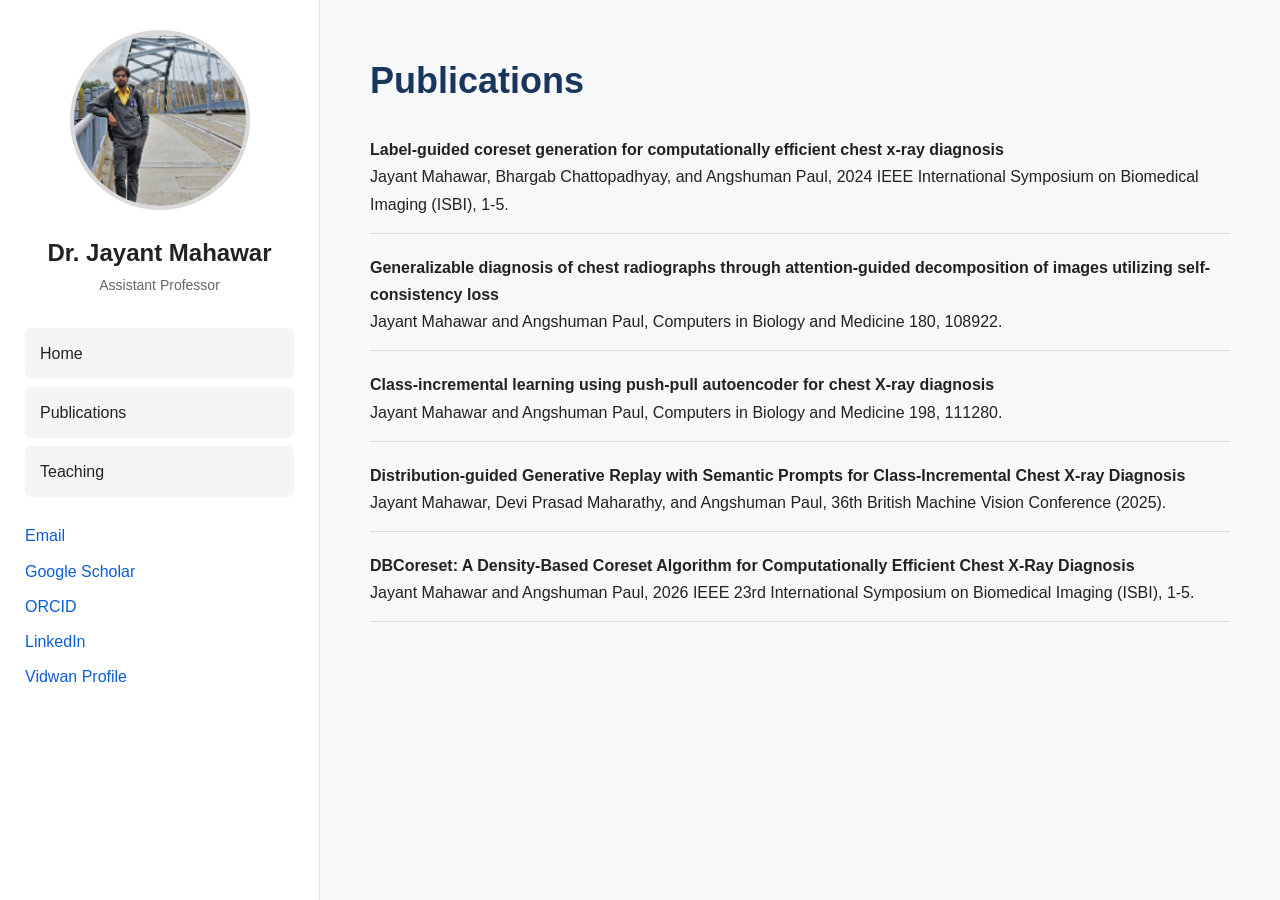
==== publications.html @ c4fa8ae0 "Update publications.html" ====
<!DOCTYPE html>
<html lang="en">
<head>
<meta charset="UTF-8">
<meta name="viewport" content="width=device-width, initial-scale=1.0">
<title>Publications</title>

<link rel="stylesheet" href="css/style.css">
</head>

<body>

<button class="menu-toggle" onclick="toggleSidebar()">
    ☰
</button>

<div class="overlay" id="overlay" onclick="closeSidebar()"></div>

<div class="container">

    <aside class="sidebar">

        <button class="close-btn" onclick="closeSidebar()">✕</button>

        <div class="profile">
            <img src="images/profile.jpg" alt="Profile Picture">
            <h2>Dr. Jayant Mahawar</h2>
            <p>Assistant Professor</p>
        </div>

        <nav class="nav-links">
            <a href="index.html">Home</a>
            <a href="publications.html">Publications</a>
            <a href="teaching.html">Teaching</a>
        </nav>
        
        <div class="contact-section">

            <div class="contact-links">

                <a href="mailto:mahawar.2@alumni.iitj.ac.in">
                    Email
                </a>

                <a href="https://scholar.google.com/citations?user=KlMZ7QMAAAAJ" target="_blank">
                    Google Scholar
                </a>

                <a href="https://orcid.org/0009-0009-7027-000X" target="_blank">
                    ORCID
                </a>

                <a href="https://in.linkedin.com/in/jayant-mahawar-14567b105" target="_blank">
                    LinkedIn
                </a>

                <a href="https://vidwan.inflibnet.ac.in/profile/714711" target="_blank">
                    Vidwan Profile
                </a>

            </div>

        </div>

    </aside>

    <main class="main-content">

        <h1 class="page-title">Publications</h1>

        <div class="publication-item">
            <strong>Label-guided coreset generation for computationally efficient chest x-ray diagnosis</strong><br>
            Jayant Mahawar, Bhargab Chattopadhyay, and Angshuman Paul, 2024 IEEE International Symposium on Biomedical Imaging (ISBI), 1-5.
        </div>

        <div class="publication-item">
            <strong>Generalizable diagnosis of chest radiographs through attention-guided decomposition of images utilizing self-consistency loss</strong><br>
            Jayant Mahawar and Angshuman Paul, Computers in Biology and Medicine 180, 108922.
        </div>

        <div class="publication-item">
            <strong>Class-incremental learning using push-pull autoencoder for chest X-ray diagnosis</strong><br>
            Jayant Mahawar and Angshuman Paul, Computers in Biology and Medicine 198, 111280.
        </div>

        <div class="publication-item">
            <strong>Distribution-guided Generative Replay with Semantic Prompts for Class-Incremental Chest X-ray Diagnosis</strong><br>
            Jayant Mahawar, Devi Prasad Maharathy, and Angshuman Paul, 36th British Machine Vision Conference (2025).
        </div>

        <div class="publication-item">
            <strong>DBCoreset: A Density-Based Coreset Algorithm for Computationally Efficient Chest X-Ray Diagnosis</strong><br>
            Jayant Mahawar and Angshuman Paul, 2026 IEEE 23rd International Symposium on Biomedical Imaging (ISBI), 1-5.
        </div>

    </main>

</div>

<script>

function toggleSidebar() {

    document
        .querySelector('.sidebar')
        .classList.toggle('active');

    document
        .getElementById('overlay')
        .classList.toggle('active');
}

function closeSidebar() {

    document
        .querySelector('.sidebar')
        .classList.remove('active');

    document
        .getElementById('overlay')
        .classList.remove('active');
}

</script>

</body>
</html>
---- css/style.css ----
/* ==========================
   GENERAL SETTINGS
========================== */

*{
    margin:0;
    padding:0;
    box-sizing:border-box;
}

body{
    font-family: "Segoe UI", Arial, sans-serif;
    background:#f7f8fa;
    color:#222;
    line-height:1.7;
}

a{
    color:#0b5ed7;
    text-decoration:none;
}

a:hover{
    text-decoration:underline;
}

/* ==========================
   LAYOUT
========================== */

.container{
    display:flex;
    min-height:100vh;
}

/* ==========================
   HAMBURGER BUTTON
========================== */

.menu-toggle{
    display:none;
    position:fixed;
    top:15px;
    left:15px;
    z-index:2000;

    background:#1b365d;
    color:white;
    border:none;
    border-radius:6px;

    padding:10px 14px;
    font-size:22px;
    cursor:pointer;
}

.sidebar{
    width:320px;
    background:white;
    border-right:1px solid #e5e5e5;
    padding:30px 25px;
    position:fixed;
    height:100vh;
    overflow-y:auto;
}

.main-content{
    margin-left:320px;
    padding:50px;
}

/* Overlay */

.overlay{
    display:none;
}

/* ==========================
   MOBILE DRAWER MENU
========================== */

@media (max-width:900px){

    /* Main content should always use full width */
    .main-content{
        margin-left:0 !important;
        width:100%;
        padding:70px 25px 25px 25px;
    }

    /* Hamburger button */
    .menu-toggle{
        display:block;
        position:fixed;
        top:15px;
        left:15px;
        z-index:2000;

        background:#1b365d;
        color:white;
        border:none;
        border-radius:6px;

        padding:10px 14px;
        font-size:22px;
        cursor:pointer;
    }

    /* Sidebar completely outside screen */
    .sidebar{
        position:relative;
        top:0;
        left:-320px; /* hidden */

        width:320px;
        height:100vh;

        background:white;
        z-index:1900;

        overflow-y:auto;

        transition:left 0.3s ease;
        box-shadow:2px 0 15px rgba(0,0,0,0.15);
    }

    /* Open state */
    .sidebar.active{
        left:0;
    }

    /* Dark overlay */
    .overlay{
        display:none;

        position:fixed;
        top:0;
        left:0;

        width:100%;
        height:100%;

        background:rgba(0,0,0,0.4);

        z-index:1800;
    }

    .overlay.active{
        display:block;
    }
}

.close-btn{
    display:none;
}

@media (max-width:900px){

    .close-btn{
        display:block;
        float:right;

        border:none;
        background:none;

        font-size:24px;
        cursor:pointer;
        margin-bottom:15px;
    }
}

.main-content{
    margin-left:320px;
    padding:50px;
    flex:1;
}

/* ==========================
   PROFILE
========================== */

.profile{
    text-align:center;
    margin-bottom:30px;
}

.profile img{
    width:180px;
    height:180px;
    border-radius:50%;
    object-fit:cover;
    border:4px solid #d9d9d9;
}

.profile h2{
    margin-top:15px;
    font-size:24px;
}

.profile p{
    color:#666;
    font-size:14px;
}

/* ==========================
   NAVIGATION
========================== */

.nav-links{
    margin:25px 0;
}

.nav-links a{
    display:block;
    padding:12px 15px;
    margin-bottom:8px;
    background:#f3f5f7;
    border-radius:6px;
    color:#222;
    font-weight:500;
}

.nav-links a:hover{
    background:#e9edf3;
}

/* ==========================
   CONTACT
========================== */

.contact-section{
    margin-top:25px;
}

.contact-section h3{
    margin-bottom:10px;
    color:#1c1c1c;
}

.contact-section p{
    font-size:14px;
    color:#555;
}

.contact-links{
    margin-top:15px;
}

.contact-links a{
    display:block;
    margin-bottom:8px;
}

/* ==========================
   CONTENT
========================== */

.page-title{
    font-size:36px;
    margin-bottom:25px;
    color:#1b365d;
}

.section{
    margin-bottom:40px;
}

.section h2{
    margin-bottom:15px;
    color:#1b365d;
}

.publication-item{
    margin-bottom:20px;
    padding-bottom:15px;
    border-bottom:1px solid #ddd;
}

.course-list li{
    margin-bottom:10px;
}

/* ==========================
   MOBILE VIEW
========================== */

@media (max-width:900px){

    .container{
        flex-direction:column;
    }

    .sidebar{
        position:relative;
        width:100%;
        height:auto;
        border-right:none;
        border-bottom:1px solid #ddd;
    }

    .main-content{
        margin-left:0;
        padding:25px;
    }

    .profile img{
        width:140px;
        height:140px;
    }

    .page-title{
        font-size:28px;
    }
}
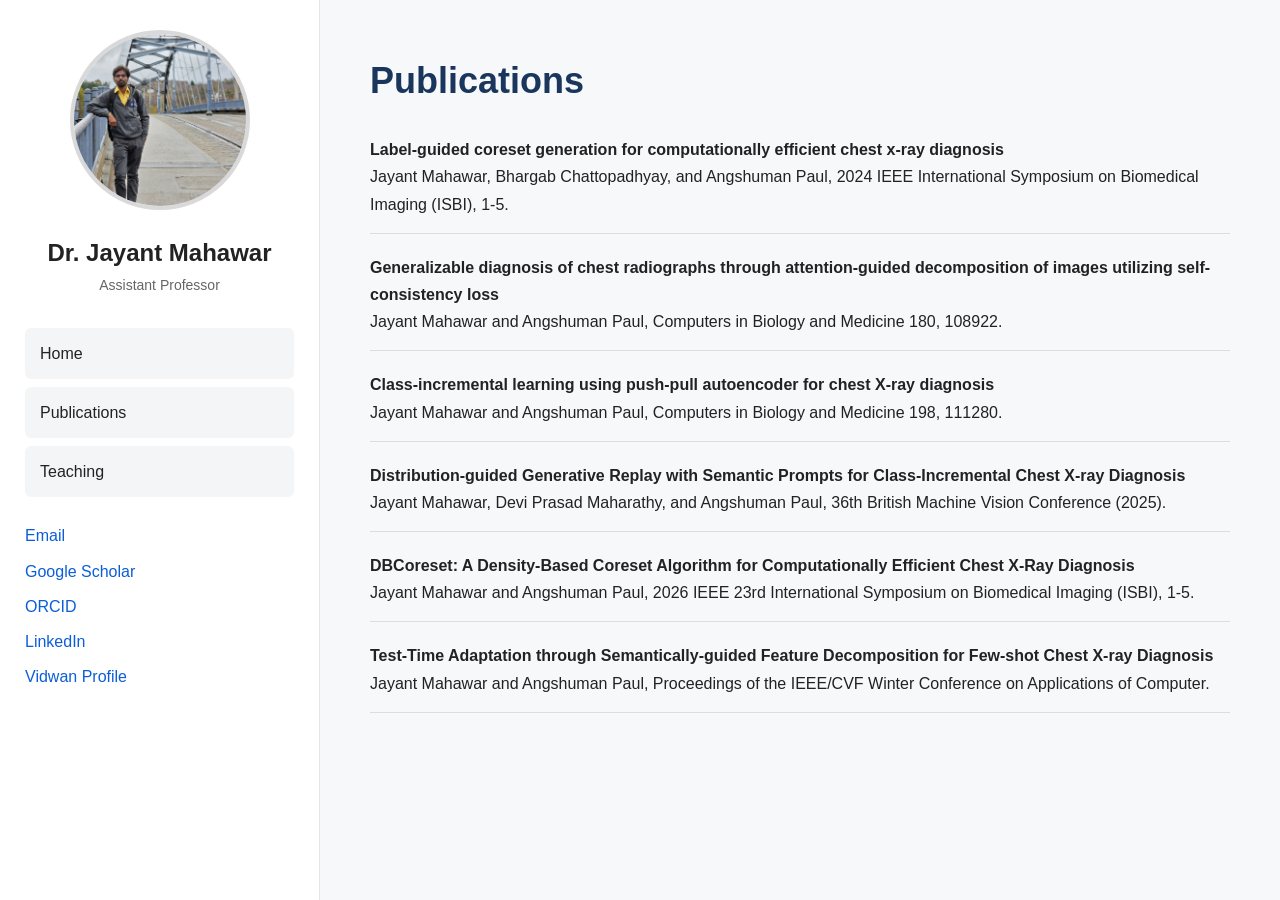
==== commit b3ad31e9: "Add new publication entry for test-time adaptation" ====
--- a/publications.html
+++ b/publications.html
@@ -10,17 +10,11 @@
 
 <body>
 
-<button class="menu-toggle" onclick="toggleSidebar()">
-    ☰
-</button>
-
-<div class="overlay" id="overlay" onclick="closeSidebar()"></div>
+<button class="menu-toggle" onclick="toggleSidebar()">☰ Menu</button>
 
 <div class="container">
 
     <aside class="sidebar">
-
-        <button class="close-btn" onclick="closeSidebar()">✕</button>
 
         <div class="profile">
             <img src="images/profile.jpg" alt="Profile Picture">
@@ -92,6 +86,11 @@
             <strong>DBCoreset: A Density-Based Coreset Algorithm for Computationally Efficient Chest X-Ray Diagnosis</strong><br>
             Jayant Mahawar and Angshuman Paul, 2026 IEEE 23rd International Symposium on Biomedical Imaging (ISBI), 1-5.
         </div>
+        
+        <div class="publication-item">
+            <strong>Test-Time Adaptation through Semantically-guided Feature Decomposition for Few-shot Chest X-ray Diagnosis</strong><br>
+            Jayant Mahawar and Angshuman Paul, Proceedings of the IEEE/CVF Winter Conference on Applications of Computer.
+        </div>
 
     </main>
 
@@ -99,7 +98,7 @@
 
 <script>
 
-function toggleSidebar() {
+function toggleSidebar(){
 
     document
         .querySelector('.sidebar')
@@ -110,7 +109,7 @@
         .classList.toggle('active');
 }
 
-function closeSidebar() {
+function closeSidebar(){
 
     document
         .querySelector('.sidebar')
--- a/css/style.css
+++ b/css/style.css
@@ -69,112 +69,54 @@
     padding:50px;
 }
 
-/* Overlay */
-
-.overlay{
-    display:none;
-}
-
 /* ==========================
    MOBILE DRAWER MENU
 ========================== */
 
 @media (max-width:900px){
 
-    /* Main content should always use full width */
+    .container{
+        display:block;
+    }
+
+    /* Hidden by default */
+    .sidebar{
+        display:none;
+        width:100%;
+        height:auto;
+        position:absolute;
+        border-right:none;
+        border-bottom:1px solid #ddd;
+        margin:0;
+        top:0;
+        left:0;
+        z-index: 10;
+    }
+
+    /* Shown when button clicked */
+    .sidebar.active{
+        display:block;
+    }
+
     .main-content{
-        margin-left:0 !important;
+        margin-left:0;
         width:100%;
-        padding:70px 25px 25px 25px;
-    }
-
-    /* Hamburger button */
+        padding:20px;
+        position:relative;
+    }
+
     .menu-toggle{
         display:block;
-        position:fixed;
-        top:15px;
-        left:15px;
-        z-index:2000;
-
+        margin:15px;
+        padding:10px 15px;
+        border:none;
+        border-radius:5px;
+        cursor:pointer;
+        font-size:20px;
         background:#1b365d;
         color:white;
-        border:none;
-        border-radius:6px;
-
-        padding:10px 14px;
-        font-size:22px;
-        cursor:pointer;
-    }
-
-    /* Sidebar completely outside screen */
-    .sidebar{
-        position:relative;
-        top:0;
-        left:-320px; /* hidden */
-
-        width:320px;
-        height:100vh;
-
-        background:white;
-        z-index:1900;
-
-        overflow-y:auto;
-
-        transition:left 0.3s ease;
-        box-shadow:2px 0 15px rgba(0,0,0,0.15);
-    }
-
-    /* Open state */
-    .sidebar.active{
-        left:0;
-    }
-
-    /* Dark overlay */
-    .overlay{
-        display:none;
-
-        position:fixed;
-        top:0;
-        left:0;
-
-        width:100%;
-        height:100%;
-
-        background:rgba(0,0,0,0.4);
-
-        z-index:1800;
-    }
-
-    .overlay.active{
-        display:block;
-    }
-}
-
-.close-btn{
-    display:none;
-}
-
-@media (max-width:900px){
-
-    .close-btn{
-        display:block;
-        float:right;
-
-        border:none;
-        background:none;
-
-        font-size:24px;
-        cursor:pointer;
-        margin-bottom:15px;
-    }
-}
-
-.main-content{
-    margin-left:320px;
-    padding:50px;
-    flex:1;
-}
-
+    }
+}
 /* ==========================
    PROFILE
 ========================== */
@@ -291,7 +233,6 @@
     }
 
     .sidebar{
-        position:relative;
         width:100%;
         height:auto;
         border-right:none;
@@ -300,7 +241,7 @@
 
     .main-content{
         margin-left:0;
-        padding:25px;
+        padding:125px;
     }
 
     .profile img{
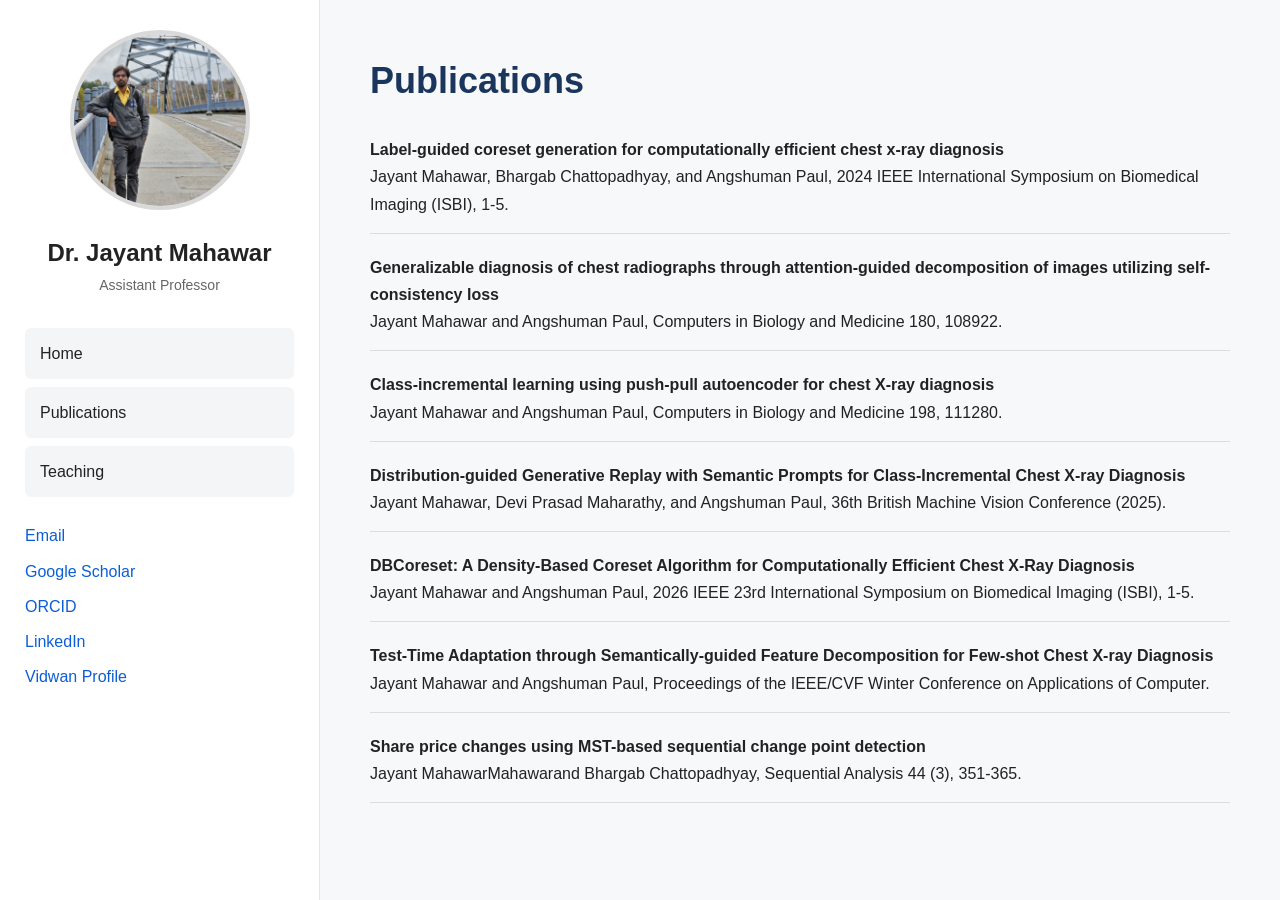
==== commit 19ef55b6: "Add new publication entry for share price changes" ====
--- a/publications.html
+++ b/publications.html
@@ -91,6 +91,11 @@
             <strong>Test-Time Adaptation through Semantically-guided Feature Decomposition for Few-shot Chest X-ray Diagnosis</strong><br>
             Jayant Mahawar and Angshuman Paul, Proceedings of the IEEE/CVF Winter Conference on Applications of Computer.
         </div>
+        
+        <div class="publication-item">
+            <strong>Share price changes using MST-based sequential change point detection</strong><br>
+            Jayant MahawarMahawarand Bhargab Chattopadhyay, Sequential Analysis 44 (3), 351-365.
+        </div>
 
     </main>
 
--- a/css/style.css
+++ b/css/style.css
@@ -39,7 +39,7 @@
 
 .menu-toggle{
     display:none;
-    position:fixed;
+    position:relative;
     top:15px;
     left:15px;
     z-index:2000;
@@ -84,13 +84,12 @@
         display:none;
         width:100%;
         height:auto;
-        position:absolute;
+        position:relative;
         border-right:none;
         border-bottom:1px solid #ddd;
         margin:0;
         top:0;
         left:0;
-        z-index: 10;
     }
 
     /* Shown when button clicked */
@@ -233,6 +232,7 @@
     }
 
     .sidebar{
+        position:relative;
         width:100%;
         height:auto;
         border-right:none;
@@ -241,7 +241,7 @@
 
     .main-content{
         margin-left:0;
-        padding:125px;
+        padding:125px 20px 20px 20px;
     }
 
     .profile img{
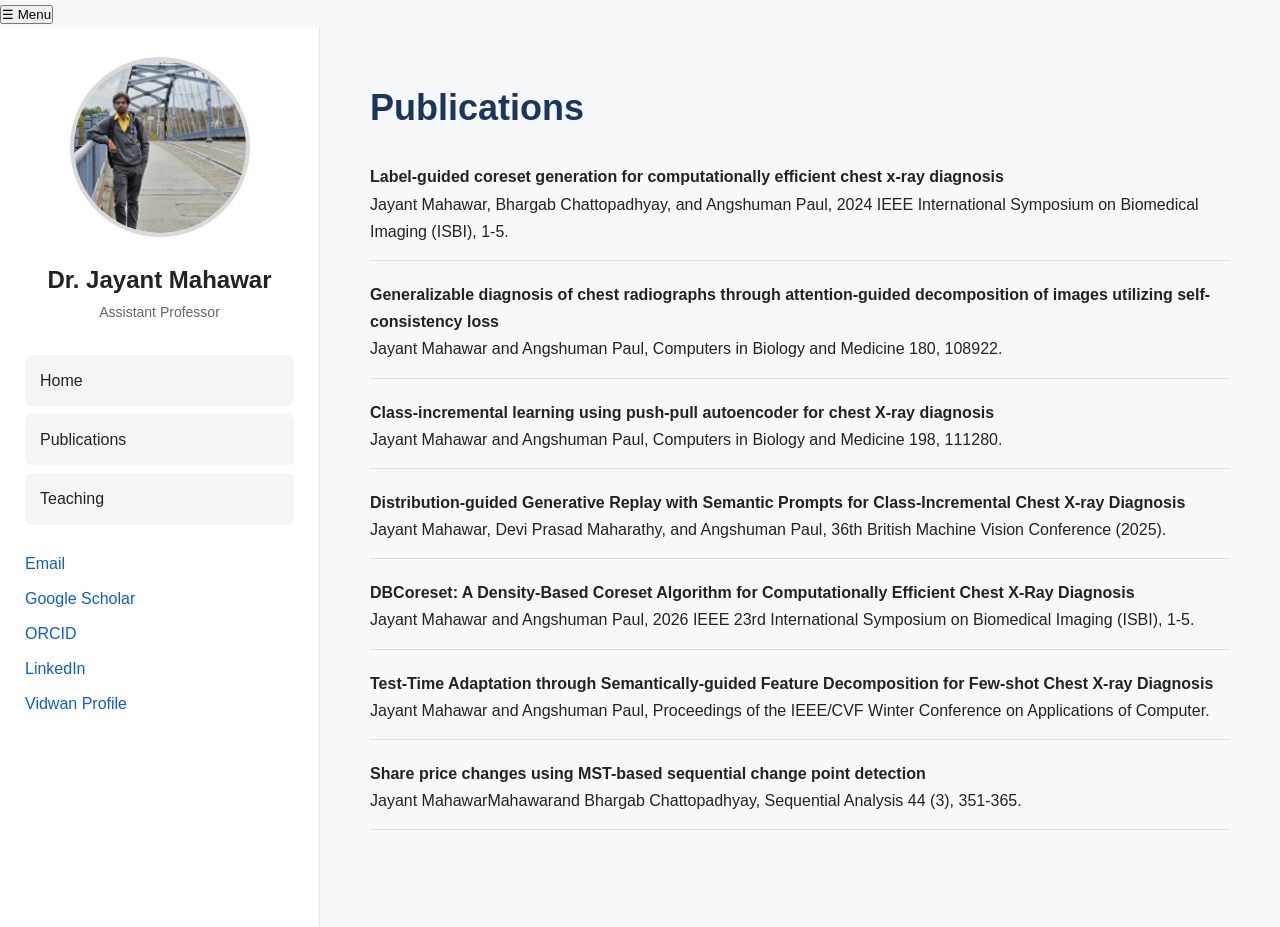
==== commit 75a1bd28: "Add close button to sidebar Added a close button to the sidebar for better user interaction." ====
--- a/publications.html
+++ b/publications.html
@@ -15,6 +15,8 @@
 <div class="container">
 
     <aside class="sidebar">
+
+        <button class="close-btn" onclick="closeSidebar()">✕</button>
 
         <div class="profile">
             <img src="images/profile.jpg" alt="Profile Picture">
@@ -109,9 +111,6 @@
         .querySelector('.sidebar')
         .classList.toggle('active');
 
-    document
-        .getElementById('overlay')
-        .classList.toggle('active');
 }
 
 function closeSidebar(){
@@ -119,10 +118,6 @@
     document
         .querySelector('.sidebar')
         .classList.remove('active');
-
-    document
-        .getElementById('overlay')
-        .classList.remove('active');
 }
 
 </script>
--- a/css/style.css
+++ b/css/style.css
@@ -33,30 +33,9 @@
     min-height:100vh;
 }
 
-/* ==========================
-   HAMBURGER BUTTON
-========================== */
-
-.menu-toggle{
-    display:none;
-    position:relative;
-    top:15px;
-    left:15px;
-    z-index:2000;
-
-    background:#1b365d;
-    color:white;
-    border:none;
-    border-radius:6px;
-
-    padding:10px 14px;
-    font-size:22px;
-    cursor:pointer;
-}
-
 .sidebar{
     width:320px;
-    background:white;
+    background:#ffffff;
     border-right:1px solid #e5e5e5;
     padding:30px 25px;
     position:fixed;
@@ -67,29 +46,137 @@
 .main-content{
     margin-left:320px;
     padding:50px;
-}
-
-/* ==========================
-   MOBILE DRAWER MENU
+    flex:1;
+}
+
+.close-btn{
+    display:none;
+}
+
+/* ==========================
+   PROFILE
+========================== */
+
+.profile{
+    text-align:center;
+    margin-bottom:30px;
+}
+
+.profile img{
+    width:180px;
+    height:180px;
+    border-radius:50%;
+    object-fit:cover;
+    border:4px solid #d9d9d9;
+}
+
+.profile h2{
+    margin-top:15px;
+    font-size:24px;
+}
+
+.profile p{
+    color:#666;
+    font-size:14px;
+}
+
+/* ==========================
+   NAVIGATION
+========================== */
+
+.nav-links{
+    margin:25px 0;
+}
+
+.nav-links a{
+    display:block;
+    padding:12px 15px;
+    margin-bottom:8px;
+    background:#f3f5f7;
+    border-radius:6px;
+    color:#222;
+    font-weight:500;
+}
+
+.nav-links a:hover{
+    background:#e9edf3;
+}
+
+/* ==========================
+   CONTACT
+========================== */
+
+.contact-section{
+    margin-top:25px;
+}
+
+.contact-section h3{
+    margin-bottom:10px;
+    color:#1c1c1c;
+}
+
+.contact-section p{
+    font-size:14px;
+    color:#555;
+}
+
+.contact-links{
+    margin-top:15px;
+}
+
+.contact-links a{
+    display:block;
+    margin-bottom:8px;
+}
+
+/* ==========================
+   CONTENT
+========================== */
+
+.page-title{
+    font-size:36px;
+    margin-bottom:25px;
+    color:#1b365d;
+}
+
+.section{
+    margin-bottom:40px;
+}
+
+.section h2{
+    margin-bottom:15px;
+    color:#1b365d;
+}
+
+.publication-item{
+    margin-bottom:20px;
+    padding-bottom:15px;
+    border-bottom:1px solid #ddd;
+}
+
+.course-list li{
+    margin-bottom:10px;
+}
+
+/* ==========================
+   MOBILE VIEW
 ========================== */
 
 @media (max-width:900px){
 
     .container{
-        display:block;
-    }
-
-    /* Hidden by default */
+        flex-direction:column;
+        display:block;
+    }
+
     .sidebar{
         display:none;
+        position:relative;
         width:100%;
         height:auto;
-        position:relative;
         border-right:none;
         border-bottom:1px solid #ddd;
         margin:0;
-        top:0;
-        left:0;
     }
 
     /* Shown when button clicked */
@@ -101,9 +188,29 @@
         margin-left:0;
         width:100%;
         padding:20px;
-        position:relative;
-    }
-
+    }
+
+    .profile img{
+        width:140px;
+        height:140px;
+    }
+
+    .page-title{
+        font-size:28px;
+    }
+
+    .close-btn{
+        display:block;
+        float:right;
+
+        border:none;
+        background:none;
+
+        font-size:24px;
+        cursor:pointer;
+        margin-bottom:15px;
+    }
+    
     .menu-toggle{
         display:block;
         margin:15px;
@@ -116,140 +223,3 @@
         color:white;
     }
 }
-/* ==========================
-   PROFILE
-========================== */
-
-.profile{
-    text-align:center;
-    margin-bottom:30px;
-}
-
-.profile img{
-    width:180px;
-    height:180px;
-    border-radius:50%;
-    object-fit:cover;
-    border:4px solid #d9d9d9;
-}
-
-.profile h2{
-    margin-top:15px;
-    font-size:24px;
-}
-
-.profile p{
-    color:#666;
-    font-size:14px;
-}
-
-/* ==========================
-   NAVIGATION
-========================== */
-
-.nav-links{
-    margin:25px 0;
-}
-
-.nav-links a{
-    display:block;
-    padding:12px 15px;
-    margin-bottom:8px;
-    background:#f3f5f7;
-    border-radius:6px;
-    color:#222;
-    font-weight:500;
-}
-
-.nav-links a:hover{
-    background:#e9edf3;
-}
-
-/* ==========================
-   CONTACT
-========================== */
-
-.contact-section{
-    margin-top:25px;
-}
-
-.contact-section h3{
-    margin-bottom:10px;
-    color:#1c1c1c;
-}
-
-.contact-section p{
-    font-size:14px;
-    color:#555;
-}
-
-.contact-links{
-    margin-top:15px;
-}
-
-.contact-links a{
-    display:block;
-    margin-bottom:8px;
-}
-
-/* ==========================
-   CONTENT
-========================== */
-
-.page-title{
-    font-size:36px;
-    margin-bottom:25px;
-    color:#1b365d;
-}
-
-.section{
-    margin-bottom:40px;
-}
-
-.section h2{
-    margin-bottom:15px;
-    color:#1b365d;
-}
-
-.publication-item{
-    margin-bottom:20px;
-    padding-bottom:15px;
-    border-bottom:1px solid #ddd;
-}
-
-.course-list li{
-    margin-bottom:10px;
-}
-
-/* ==========================
-   MOBILE VIEW
-========================== */
-
-@media (max-width:900px){
-
-    .container{
-        flex-direction:column;
-    }
-
-    .sidebar{
-        position:relative;
-        width:100%;
-        height:auto;
-        border-right:none;
-        border-bottom:1px solid #ddd;
-    }
-
-    .main-content{
-        margin-left:0;
-        padding:125px 20px 20px 20px;
-    }
-
-    .profile img{
-        width:140px;
-        height:140px;
-    }
-
-    .page-title{
-        font-size:28px;
-    }
-}
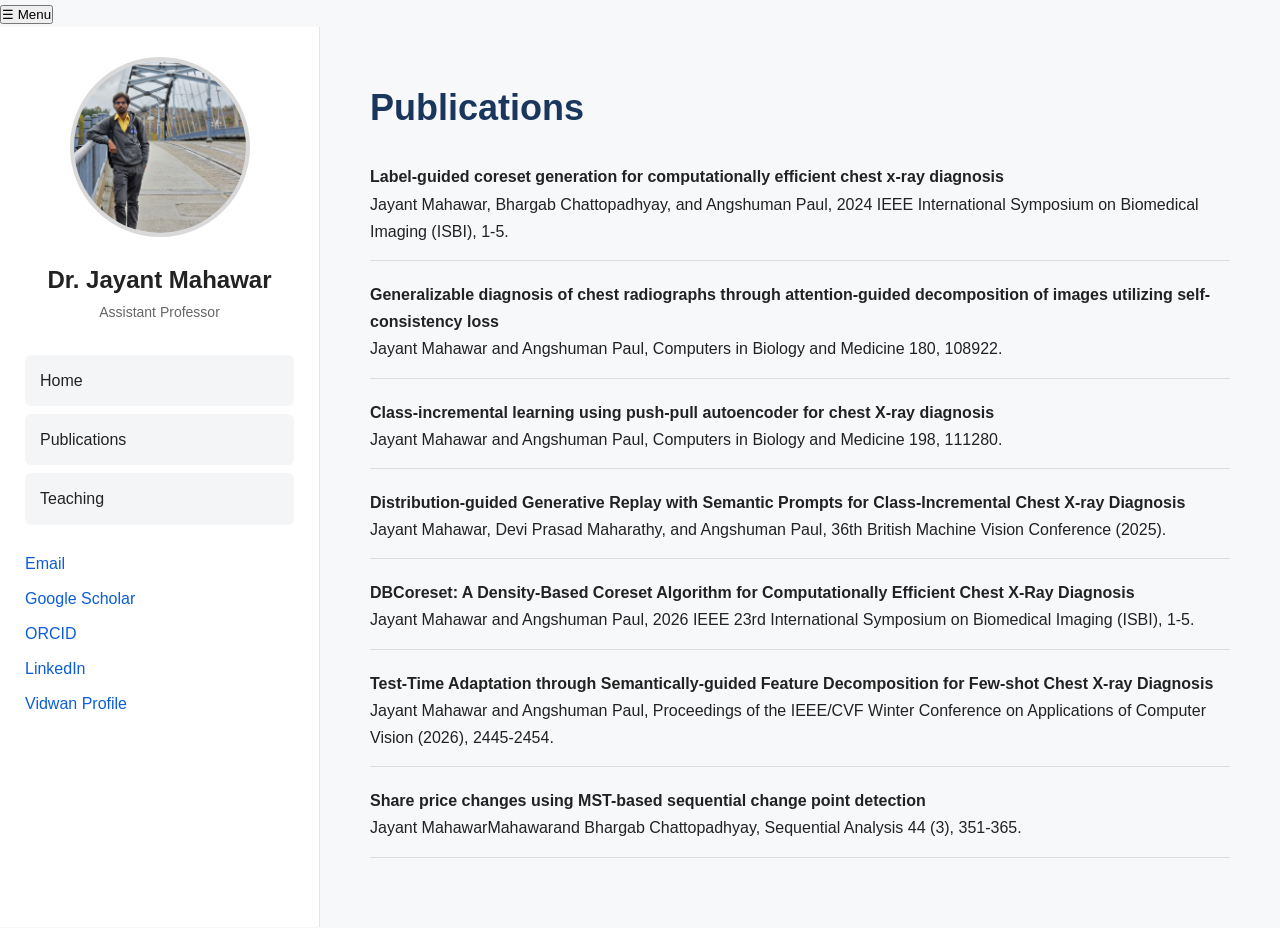
==== commit 4cfe360a: "Update publication details for accuracy" ====
--- a/publications.html
+++ b/publications.html
@@ -91,7 +91,7 @@
         
         <div class="publication-item">
             <strong>Test-Time Adaptation through Semantically-guided Feature Decomposition for Few-shot Chest X-ray Diagnosis</strong><br>
-            Jayant Mahawar and Angshuman Paul, Proceedings of the IEEE/CVF Winter Conference on Applications of Computer.
+            Jayant Mahawar and Angshuman Paul, Proceedings of the IEEE/CVF Winter Conference on Applications of Computer Vision (2026), 2445-2454.
         </div>
         
         <div class="publication-item">
